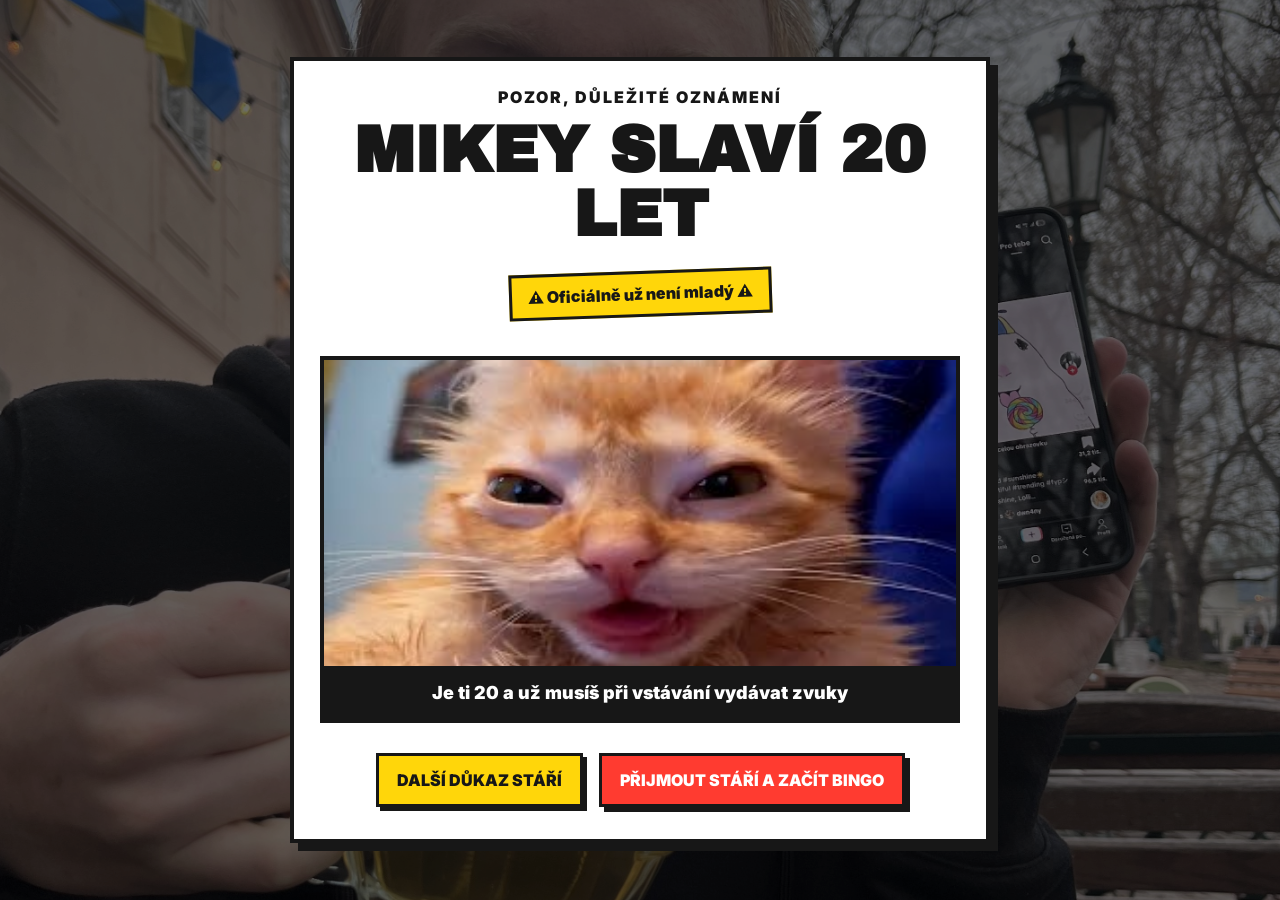
==== duchodseblizi/index.html @ 14c853f2 "Add files via upload" ====
<!DOCTYPE html>
<html lang="cs">
<head>
    <meta charset="UTF-8">

    <meta
        name="viewport"
        content="width=device-width, initial-scale=1.0"
    >

    <title>Old Man Bingo</title>

    <link rel="stylesheet" href="style.css">
</head>

<body>

    <!-- ÚVODNÍ OBRAZOVKA -->
    <main id="intro-screen" class="screen active">

        <section class="intro-card">

            <p class="small-title">
                POZOR, DŮLEŽITÉ OZNÁMENÍ
            </p>

            <h1>
                <span id="birthday-name">Mikey</span>
                slaví
                <span id="birthday-age">20</span>
                let
            </h1>

            <div class="age-warning">
                ⚠️ Oficiálně už není mladý ⚠️
            </div>

            <div class="meme-box">

                <img
                    id="intro-meme"
                    src="meme-1.jpg"
                    alt="Narozeninový meme"
                >

                <p id="meme-text">
                    Když ti je 20 a už musíš při vstávání vydávat zvuky.
                </p>

            </div>

            <button
                id="next-meme-button"
                class="secondary-button"
            >
                Další důkaz stáří
            </button>

            <button
                id="start-game-button"
                class="main-button"
            >
                Přijmout stáří a začít bingo
            </button>

        </section>

    </main>


    <!-- PRVNÍ ÚROVEŇ: MEME BINGO -->
    <main id="game-screen" class="screen">

        <section class="game-header">

            <div>

                <p class="small-title">
                    PRVNÍ ÚROVEŇ
                </p>

                <h2>
                    <span id="game-name">Mikey</span>'s Old Man Bingo
                </h2>

                <p>
                    Klikni na políčko pokaždý, když se daná věc stala.
                </p>

            </div>

            <button
                id="restart-button"
                class="secondary-button"
            >
                Nová karta
            </button>

        </section>

        <section
            id="bingo-board"
            class="bingo-board"
            aria-label="Meme bingo karta"
        ></section>

        <p id="game-status" class="game-status">
            Zatím žádný bingo. Mikey se musí víc snažit.
        </p>

    </main>


    <!-- VÝHERNÍ OKNO PRVNÍ ÚROVNĚ -->
    <div id="win-modal" class="modal">

        <div class="modal-content">

            <div class="winner-emoji">
                👴🎉
            </div>

            <p class="small-title">
                DŮCHOD POTVRZEN
            </p>

            <h2>BINGOOOOOOOOO!</h2>

            <p>
                Gratulujeme. Oficiálně jsi zestárl přímo před našima očima.
            </p>

            <button
                id="continue-button"
                class="main-button"
            >
                Pokračuj na pořádný bingo nebuď pussy
            </button>

            <button
                id="close-modal-button"
                class="secondary-button"
            >
                Sem pussy
            </button>

        </div>

    </div>


    <!-- DRUHÁ ÚROVEŇ: ČÍSELNÉ BINGO -->
    <main id="number-game-screen" class="screen">

        <section class="game-header number-game-header">

            <div>

                <p class="small-title">
                    DRUHÁ ÚROVEŇ
                </p>

                <h2>
                    Pořádný důchodcovský bingo
                </h2>

                <p>
                    Čísla se losují automaticky. Take your time, sice ho už moc nemáš, ale neva.
                </p>

            </div>

            <button
                id="new-number-card-button"
                class="secondary-button"
            >
                Nová hra
            </button>

        </section>


        <!-- HORNÍ PANEL LOSOVÁNÍ -->
        <section class="number-top-panel">

            <div class="current-number-box">

                <p class="number-panel-label">
                    PRÁVĚ VYLOSOVÁNO
                </p>

                <div id="current-number" class="current-number">
                    –
                </div>

            </div>


            <div class="countdown-box">

                <p class="number-panel-label">
                    DALŠÍ ČÍSLO ZA
                </p>

                <div id="countdown" class="countdown">
                    3
                </div>

                <button
                    id="pause-draw-button"
                    class="main-button"
                >
                    Spustit losování
                </button>

            </div>

        </section>


        <!-- HISTORIE ČÍSEL NAHOŘE -->
        <section class="drawn-numbers-section number-history-top">

            <h3>
                Vylosovaný čísla
            </h3>

            <div
                id="drawn-numbers"
                class="drawn-numbers"
            >
                Zatím nebylo vylosovaný žádný číslo.
            </div>

        </section>


        <!-- NADPISY B I N G O -->
        <div class="bingo-letters">

            <div>B</div>
            <div>I</div>
            <div>N</div>
            <div>G</div>
            <div>O</div>

        </div>


        <!-- ČÍSELNÁ KARTA -->
        <section
            id="number-bingo-board"
            class="bingo-board number-bingo-board"
            aria-label="Číselná bingo karta"
        ></section>


        <p id="number-game-status" class="game-status">
            Stiskni Spustit losování.
        </p>

    </main>


    <!-- VÝHERNÍ OKNO DRUHÉ ÚROVNĚ -->
    <div id="number-win-modal" class="modal">

        <div class="modal-content">

            <div class="winner-emoji">
                👴🏆
            </div>

            <p class="small-title">
                FINÁLNÍ DŮKAZ STÁŘÍ
            </p>

            <h2>BINGO!</h2>

            <p>
                Gratuluju úspěšně jsi dokončil důchodcovskej výcvik.
            </p>

            <button
                id="play-again-button"
                class="main-button"
            >
                Hrát znovu
            </button>

            <button
                id="close-number-modal-button"
                class="secondary-button"
            >
                Zavřít
            </button>

        </div>

    </div>


    <script src="data.js"></script>
    <script src="script.js"></script>

</body>
</html>
---- duchodseblizi/style.css ----
@import url(
    "https://fonts.googleapis.com/css2?family=Archivo+Black&family=Inter:wght@400;600;700;900&display=swap"
);

:root {
    --background: #f5f0df;
    --dark: #171717;
    --white: #ffffff;
    --red: #ff3b30;
    --yellow: #ffd60a;
    --green: #32d74b;
    --purple: #8e5cff;
    --blue: #4ca6ff;

    --border: 4px solid var(--dark);
    --shadow: 8px 8px 0 var(--dark);
}

* {
    box-sizing: border-box;
}

html {
    scroll-behavior: smooth;
}

body {
    margin: 0;
    min-height: 100vh;
    overflow-x: hidden;

    font-family: "Inter", sans-serif;
    color: var(--dark);

    background:
        radial-gradient(
            circle,
            rgba(0, 0, 0, 0.08) 1px,
            transparent 1px
        );

    background-color: var(--background);
    background-size: 18px 18px;
}

button {
    font: inherit;
}

button:disabled {
    cursor: not-allowed;
    opacity: 0.55;
}


/* OBRAZOVKY */

.screen {
    display: none;
    min-height: 100vh;
    padding: 24px;
}

.screen.active {
    display: flex;
}

#intro-screen {
    position: relative;
    justify-content: center;
    align-items: center;

    min-height: 100vh;
    overflow: hidden;

    background-color: var(--dark);
}

/* Úvodní fotka přes celou obrazovku */
#intro-screen::before {
    content: "";

    position: absolute;
    inset: 0;
    z-index: 1;

    background-image: url("background.jpeg");
    background-size: cover;
    background-position: center;
    background-repeat: no-repeat;

    animation: introPhoto 4s ease forwards;
}

/* Tmavá vrstva se objeví až před kartou */
#intro-screen::after {
    content: "";

    position: absolute;
    inset: 0;
    z-index: 2;

    background: rgba(0, 0, 0, 0);

    animation: introDarkness 1.2s ease 2.5s forwards;
}

/* Karta se zobrazí až po fotce */
#intro-screen .intro-card {
    position: relative;
    z-index: 3;

    opacity: 0;
    transform: translateY(25px) scale(0.97);

    animation: introCardAppear 0.9s ease 3.2s forwards;
}

#game-screen,
#number-game-screen {
    flex-direction: column;
    align-items: center;
    width: 100%;
}


/* TEXTY */

.small-title {
    margin: 0 0 12px;

    font-weight: 900;
    letter-spacing: 2px;
    text-transform: uppercase;
}

h1,
h2,
h3 {
    font-family: "Archivo Black", sans-serif;
    text-transform: uppercase;
}

h1,
h2 {
    margin: 0;
    line-height: 1;
}

h1 {
    font-size: clamp(38px, 7vw, 78px);
}

h2 {
    font-size: clamp(28px, 4vw, 48px);
}

h3 {
    margin-top: 0;
}


/* ÚVOD */

.intro-card {
    width: min(680px, 100%);
    padding: 32px;

    text-align: center;

    background: var(--white);
    border: var(--border);
    box-shadow: var(--shadow);
}

.age-warning {
    display: inline-block;

    margin: 24px 0;
    padding: 10px 16px;

    font-weight: 900;

    background: var(--yellow);
    border: 3px solid var(--dark);

    transform: rotate(-2deg);
}

.meme-box {
    margin: 15px 0 24px;

    background: var(--dark);
    border: var(--border);
}

.meme-box img {
    display: block;

    width: 100%;
    max-height: 340px;

    object-fit: cover;
}

.meme-box p {
    margin: 0;
    padding: 16px;

    color: var(--white);
    font-size: 18px;
    font-weight: 900;
}


/* TLAČÍTKA */

.main-button,
.secondary-button {
    cursor: pointer;

    padding: 14px 18px;
    margin: 6px;

    border: 3px solid var(--dark);

    font-weight: 900;
    text-transform: uppercase;

    transition:
        transform 0.15s ease,
        box-shadow 0.15s ease;
}

.main-button {
    color: var(--white);
    background: var(--red);
    box-shadow: 5px 5px 0 var(--dark);
}

.secondary-button {
    color: var(--dark);
    background: var(--yellow);
    box-shadow: 4px 4px 0 var(--dark);
}

.main-button:hover:not(:disabled),
.secondary-button:hover:not(:disabled) {
    transform: translate(3px, 3px);
    box-shadow: 1px 1px 0 var(--dark);
}


/* HLAVIČKA HRY */

.game-header {
    display: flex;
    justify-content: space-between;
    align-items: center;
    gap: 24px;

    width: min(820px, 100%);
    margin-bottom: 20px;
    padding: 20px;

    background: var(--white);
    border: var(--border);
    box-shadow: var(--shadow);
}

.game-header p:last-child {
    margin-bottom: 0;
}


/* PRVNÍ BINGO KARTA */

.bingo-board {
    display: grid;
    grid-template-columns: repeat(5, minmax(0, 1fr));
    gap: 6px;

    width: min(720px, 100%);
    padding: 8px;

    background: var(--dark);
    border: var(--border);
    box-shadow: var(--shadow);
}

.bingo-cell {
    cursor: pointer;

    min-width: 0;
    aspect-ratio: 1 / 1;
    padding: 7px;

    display: flex;
    justify-content: center;
    align-items: center;

    background: var(--white);
    color: var(--dark);

    border: 3px solid var(--dark);

    font-size: clamp(10px, 1.25vw, 15px);
    font-weight: 900;
    line-height: 1.15;

    overflow-wrap: anywhere;

    transition:
        transform 0.15s ease,
        background-color 0.15s ease,
        color 0.15s ease;
}

.bingo-cell:hover {
    transform: scale(1.03);
    background: #fff4b8;
}

.bingo-cell.selected {
    color: var(--white);
    background: var(--purple);
    text-decoration: line-through;
}

.bingo-cell.free-cell {
    color: var(--dark);
    background: var(--yellow);
    text-decoration: none;
}

.bingo-cell.winning-cell {
    color: var(--dark);
    background: var(--green);

    text-decoration: none;

    animation: winnerPulse 0.6s infinite alternate;
}

.game-status {
    width: min(820px, 100%);
    margin-top: 20px;
    padding: 16px;

    text-align: center;
    font-weight: 900;

    background: var(--yellow);
    border: var(--border);
    box-shadow: 5px 5px 0 var(--dark);
}


/* DRUHÁ ÚROVEŇ – JEDNODUŠŠÍ VZHLED */

#number-game-screen {
    padding-top: 18px;
    padding-bottom: 30px;
}

#number-game-screen .number-game-header {
    width: min(760px, 100%);
    margin-bottom: 14px;
    padding: 15px;

    border-width: 3px;
    box-shadow: 4px 4px 0 var(--dark);
}

#number-game-screen .number-game-header h2 {
    font-size: clamp(23px, 3vw, 34px);
}

#number-game-screen .number-game-header p {
    margin-top: 8px;
    font-size: 14px;
}


/* HORNÍ PANEL S LOSOVÁNÍM */

.number-top-panel {
    display: grid;
    grid-template-columns: 1fr 1fr;
    gap: 10px;

    width: min(560px, 100%);
    margin-bottom: 12px;
}

.current-number-box,
.countdown-box {
    padding: 12px;

    text-align: center;

    background: var(--white);
    border: 2px solid var(--dark);
}

.number-panel-label {
    margin: 0 0 7px;

    font-size: 11px;
    font-weight: 900;
    letter-spacing: 1px;
}

.current-number {
    display: flex;
    justify-content: center;
    align-items: center;

    min-height: 58px;

    font-family: "Archivo Black", sans-serif;
    font-size: clamp(28px, 5vw, 42px);

    color: var(--dark);
    background: transparent;

    border: 0;
    box-shadow: none;
    animation: none;
}

.countdown {
    margin-bottom: 6px;

    font-family: "Archivo Black", sans-serif;
    font-size: clamp(25px, 4vw, 36px);
}

.countdown-box .main-button {
    width: 100%;
    margin: 0;
    padding: 8px 10px;

    font-size: 11px;

    box-shadow: none;
}


/* HISTORIE ČÍSEL NAHOŘE */

.number-history-top {
    width: min(760px, 100%);
    margin: 0 0 13px;
    padding: 12px;

    background: var(--white);
    border: 2px solid var(--dark);
    box-shadow: none;
}

.number-history-top h3 {
    margin: 0 0 8px;
    font-size: 14px;
}

.drawn-numbers {
    display: flex;
    flex-wrap: wrap;
    gap: 5px;

    max-height: 68px;
    overflow-y: auto;
}

.drawn-number-item {
    display: inline-flex;
    justify-content: center;
    align-items: center;

    min-width: 42px;
    padding: 4px 6px;

    font-size: 10px;
    font-weight: 900;

    background: #f3f3f3;
    border: 1px solid var(--dark);
    box-shadow: none;
}


/* PÍSMENA BINGO */

.bingo-letters {
    display: grid;
    grid-template-columns: repeat(5, minmax(0, 1fr));
    gap: 3px;

    width: min(440px, 100%);
    margin-bottom: 3px;
}

.bingo-letters div {
    padding: 3px;

    text-align: center;

    font-family: "Archivo Black", sans-serif;
    font-size: clamp(17px, 3vw, 24px);

    background: var(--dark);
    color: var(--white);

    border: 0;
    box-shadow: none;
}


/* MALÁ ČÍSELNÁ KARTA */

.number-bingo-board {
    width: min(440px, 100%);
    gap: 3px;
    padding: 3px;

    margin-bottom: 0;

    border: 2px solid var(--dark);
    box-shadow: none;
}

.number-bingo-board .number-cell {
    min-width: 0;
    aspect-ratio: 1 / 0.62;
    padding: 2px;

    font-family: "Archivo Black", sans-serif;
    font-size: clamp(16px, 3vw, 24px);

    border: 0;

    transition:
        background-color 0.12s ease,
        color 0.12s ease;
}

.number-bingo-board .number-cell:hover {
    transform: none;
}

.number-bingo-board .number-cell.selected {
    color: var(--white);
    background: var(--blue);
    text-decoration: line-through;
}

.number-bingo-board .number-cell.free-cell {
    color: var(--dark);
    background: var(--yellow);
    text-decoration: none;

    font-size: clamp(8px, 1.5vw, 12px);
}

.number-bingo-board .number-cell.winning-cell {
    color: var(--dark);
    background: var(--green);

    animation: none;
}

.number-bingo-board .number-cell.wrong-cell {
    color: var(--white);
    background: var(--red);

    animation: wrongShake 0.25s linear 2;
}


/* STAV DRUHÉ HRY */

#number-game-screen .game-status {
    width: min(560px, 100%);
    margin-top: 12px;
    padding: 9px;

    font-size: 12px;

    border: 2px solid var(--dark);
    box-shadow: none;
}


/* MODÁLY */

.modal {
    position: fixed;
    inset: 0;
    z-index: 100;

    display: none;
    justify-content: center;
    align-items: center;

    padding: 20px;

    background: rgba(0, 0, 0, 0.75);
}

.modal.visible {
    display: flex;
}

.modal-content {
    width: min(500px, 100%);
    max-height: 90vh;
    overflow-y: auto;

    padding: 30px;

    text-align: center;

    background: var(--white);
    border: var(--border);
    box-shadow: 12px 12px 0 var(--yellow);

    animation: modalEnter 0.35s ease;
}

.modal-content p {
    font-size: 17px;
}

.winner-emoji {
    font-size: 70px;
}


/* KONFETY */

.confetti {
    position: fixed;
    top: -60px;
    z-index: 200;

    pointer-events: none;

    animation: confettiFall 3.5s linear forwards;
}


/* ANIMACE */

@keyframes modalEnter {
    from {
        transform: scale(0.6) rotate(-8deg);
        opacity: 0;
    }

    to {
        transform: scale(1) rotate(0);
        opacity: 1;
    }
}

@keyframes winnerPulse {
    from {
        transform: scale(1);
    }

    to {
        transform: scale(1.05);
    }
}

@keyframes wrongShake {
    0% {
        transform: translateX(0);
    }

    25% {
        transform: translateX(-5px);
    }

    50% {
        transform: translateX(5px);
    }

    75% {
        transform: translateX(-5px);
    }

    100% {
        transform: translateX(0);
    }
}

@keyframes confettiFall {
    from {
        transform: translateY(0) rotate(0deg);
    }

    to {
        transform: translateY(115vh) rotate(720deg);
    }
}
@keyframes introPhoto {
    0% {
        transform: scale(1);
        filter: brightness(1);
    }

    70% {
        transform: scale(1.04);
        filter: brightness(1);
    }

    100% {
        transform: scale(1.06);
        filter: brightness(0.65);
    }
}

@keyframes introDarkness {
    from {
        background: rgba(0, 0, 0, 0);
    }

    to {
        background: rgba(0, 0, 0, 0.35);
    }
}

@keyframes introCardAppear {
    from {
        opacity: 0;
        transform: translateY(25px) scale(0.97);
    }

    to {
        opacity: 1;
        transform: translateY(0) scale(1);
    }
}

/* TABLETY */

@media (max-width: 900px) {
    .screen {
        padding: 16px;
    }

    .game-header {
        width: min(720px, 100%);
    }

    .game-status {
        width: min(720px, 100%);
    }
}


/* TELEFONY */

@media (max-width: 700px) {
    .screen {
        min-height: 100svh;
        padding: 10px;
    }

    .intro-card {
        width: 100%;
        padding: 18px;

        box-shadow: 4px 4px 0 var(--dark);
    }

    h1 {
        font-size: clamp(34px, 12vw, 54px);
    }

    h2 {
        font-size: clamp(24px, 8vw, 36px);
    }

    .small-title {
        font-size: 12px;
        letter-spacing: 1.4px;
    }

    .meme-box img {
        max-height: 250px;
    }

    .meme-box p {
        padding: 12px;
        font-size: 14px;
    }

    .game-header {
        flex-direction: column;
        align-items: stretch;

        width: 100%;
        margin-bottom: 14px;
        padding: 14px;

        box-shadow: 4px 4px 0 var(--dark);
    }

    .game-header button {
        width: 100%;
        margin: 0;
    }

    .bingo-board {
        width: 100%;
        gap: 3px;
        padding: 4px;

        border-width: 3px;
        box-shadow: 3px 3px 0 var(--dark);
    }

    .bingo-cell {
        min-width: 0;
        padding: 3px;

        border-width: 2px;

        font-size: clamp(7px, 2.25vw, 10px);
        line-height: 1.05;
    }

    .game-status {
        width: 100%;
        margin-top: 14px;
        padding: 11px;

        font-size: 12px;

        box-shadow: 3px 3px 0 var(--dark);
    }

    .main-button,
    .secondary-button {
        width: 100%;
        margin: 4px 0;
        padding: 11px;

        font-size: 12px;
    }

    .modal {
        padding: 12px;
    }

    .modal-content {
        max-height: 90svh;
        padding: 20px;

        box-shadow: 6px 6px 0 var(--yellow);
    }

    .modal-content p {
        font-size: 15px;
    }

    .winner-emoji {
        font-size: 52px;
    }


    /* DRUHÁ ÚROVEŇ NA TELEFONU */

    #number-game-screen {
        padding: 7px;
    }

    #number-game-screen .number-game-header {
        padding: 10px;
        margin-bottom: 8px;

        border-width: 2px;
        box-shadow: none;
    }

    #number-game-screen .number-game-header h2 {
        font-size: 22px;
    }

    #number-game-screen .number-game-header p {
        font-size: 11px;
    }

    .number-top-panel {
        width: 100%;
        gap: 6px;
        margin-bottom: 7px;
    }

    .current-number-box,
    .countdown-box {
        padding: 7px;
    }

    .number-panel-label {
        margin-bottom: 3px;

        font-size: 8px;
        letter-spacing: 0.5px;
    }

    .current-number {
        min-height: 38px;

        font-size: 27px;
    }

    .countdown {
        margin-bottom: 4px;

        font-size: 23px;
    }

    .countdown-box .main-button {
        padding: 6px 4px;
        font-size: 8px;
    }

    .number-history-top {
        width: 100%;
        margin-bottom: 7px;
        padding: 7px;
    }

    .number-history-top h3 {
        margin-bottom: 5px;
        font-size: 11px;
    }

    .drawn-numbers {
        max-height: 48px;
        gap: 3px;
    }

    .drawn-number-item {
        min-width: 32px;
        padding: 3px 4px;

        font-size: 8px;
    }

    .bingo-letters {
        width: min(340px, 100%);
        gap: 2px;
        margin-bottom: 2px;
    }

    .bingo-letters div {
        padding: 2px;
        font-size: 17px;
    }

    .number-bingo-board {
        width: min(340px, 100%);
        gap: 2px;
        padding: 2px;

        border-width: 2px;
        box-shadow: none;
    }

    .number-bingo-board .number-cell {
        aspect-ratio: 1 / 0.58;
        padding: 1px;

        font-size: clamp(14px, 5vw, 20px);
    }

    .number-bingo-board .number-cell.free-cell {
        font-size: clamp(6px, 2vw, 9px);
    }

    #number-game-screen .game-status {
        width: 100%;
        margin-top: 7px;
        padding: 7px;

        font-size: 9px;
    }
}


/* MALÉ TELEFONY */

@media (max-width: 390px) {
    .screen {
        padding: 6px;
    }

    .intro-card {
        padding: 14px;
    }

    .bingo-board {
        gap: 2px;
        padding: 3px;
    }

    .bingo-cell {
        font-size: clamp(6px, 2.15vw, 9px);
    }

    #number-game-screen {
        padding: 4px;
    }

    #number-game-screen .number-game-header h2 {
        font-size: 19px;
    }

    .bingo-letters,
    .number-bingo-board {
        width: min(300px, 100%);
    }

    .number-bingo-board .number-cell {
        font-size: 15px;
    }
}
/* VĚTŠÍ ZOBRAZENÍ NA POČÍTAČI */

@media (min-width: 900px) and (min-height: 720px) {
    #intro-screen .intro-card {
        width: min(700px, 92vw);
        max-height: 96vh;
        padding: 26px;
    }

    #intro-screen h1 {
        font-size: clamp(42px, 5vw, 72px);
    }

    #intro-screen .meme-box img {
        height: clamp(220px, 34vh, 340px);
    }

    #game-screen .game-header {
        width: min(960px, 94vw);
        padding: 18px;
    }

    #game-screen .bingo-board {
        width: min(760px, 78vh, 92vw);
        max-height: none;
    }

    #game-screen .bingo-cell {
        font-size: clamp(10px, 1.15vw, 15px);
        padding: 6px;
    }

    #game-screen .game-status {
        width: min(960px, 94vw);
    }

    #number-game-screen .number-game-header {
        width: min(860px, 94vw);
        padding: 15px;
    }

    .number-top-panel {
        width: min(620px, 94vw);
    }

    .number-history-top {
        width: min(820px, 94vw);
    }

    .bingo-letters,
    .number-bingo-board {
        width: min(500px, 64vh, 90vw);
    }

    .number-bingo-board .number-cell {
        font-size: clamp(18px, 2vw, 28px);
    }

    #number-game-screen .game-status {
        width: min(700px, 94vw);
    }
}
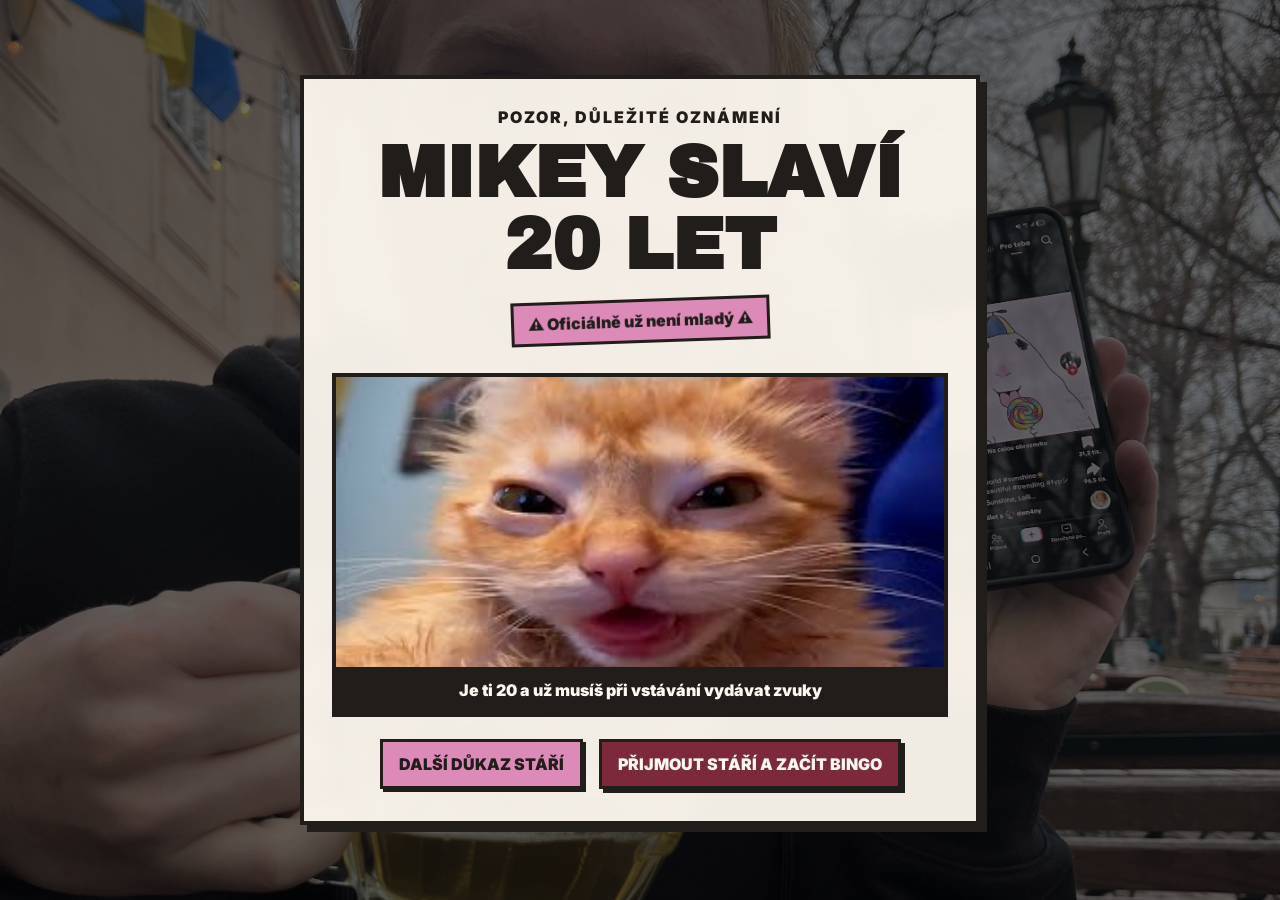
==== commit 7fbaacb3: "Add files via upload" ====
--- a/duchodseblizi/index.html
+++ b/duchodseblizi/index.html
@@ -44,31 +44,35 @@
                 >
 
                 <p id="meme-text">
-                    Když ti je 20 a už musíš při vstávání vydávat zvuky.
-                </p>
-
-            </div>
-
-            <button
-                id="next-meme-button"
-                class="secondary-button"
-            >
-                Další důkaz stáří
-            </button>
-
-            <button
-                id="start-game-button"
-                class="main-button"
-            >
-                Přijmout stáří a začít bingo
-            </button>
+                    Je ti 20 a už musíš při vstávání vydávat zvuky
+                </p>
+
+            </div>
+
+            <div class="intro-buttons">
+
+                <button
+                    id="next-meme-button"
+                    class="secondary-button"
+                >
+                    Další důkaz stáří
+                </button>
+
+                <button
+                    id="start-game-button"
+                    class="main-button"
+                >
+                    Přijmout stáří a začít bingo
+                </button>
+
+            </div>
 
         </section>
 
     </main>
 
 
-    <!-- PRVNÍ ÚROVEŇ: MEME BINGO -->
+    <!-- PRVNÍ ÚROVEŇ -->
     <main id="game-screen" class="screen">
 
         <section class="game-header">
@@ -97,6 +101,7 @@
             </button>
 
         </section>
+
 
         <section
             id="bingo-board"
@@ -104,6 +109,7 @@
             aria-label="Meme bingo karta"
         ></section>
 
+
         <p id="game-status" class="game-status">
             Zatím žádný bingo. Mikey se musí víc snažit.
         </p>
@@ -111,7 +117,7 @@
     </main>
 
 
-    <!-- VÝHERNÍ OKNO PRVNÍ ÚROVNĚ -->
+    <!-- VÝHRA PRVNÍ ÚROVNĚ -->
     <div id="win-modal" class="modal">
 
         <div class="modal-content">
@@ -149,7 +155,7 @@
     </div>
 
 
-    <!-- DRUHÁ ÚROVEŇ: ČÍSELNÉ BINGO -->
+    <!-- DRUHÁ ÚROVEŇ -->
     <main id="number-game-screen" class="screen">
 
         <section class="game-header number-game-header">
@@ -172,54 +178,65 @@
 
             <button
                 id="new-number-card-button"
-                class="secondary-button"
-            >
-                Nová hra
-            </button>
-
-        </section>
-
-
-        <!-- HORNÍ PANEL LOSOVÁNÍ -->
+                class="secondary-button small-reset-button"
+            >
+                ↻ Nová hra
+            </button>
+
+        </section>
+
+
+        <!-- HLAVNÍ START -->
         <section class="number-top-panel">
 
-            <div class="current-number-box">
-
-                <p class="number-panel-label">
-                    PRÁVĚ VYLOSOVÁNO
-                </p>
-
-                <div id="current-number" class="current-number">
-                    –
+        <button
+            id="pause-draw-button"
+            class="main-button big-start-button"
+            >
+            ▶ Začít losování
+        </button>
+
+
+            <div class="number-info-grid">
+
+                <div class="current-number-box">
+
+                    <p class="number-panel-label">
+                        PRÁVĚ VYLOSOVÁNO
+                    </p>
+
+                    <div
+                        id="current-number"
+                        class="current-number"
+                    >
+                        –
+                    </div>
+
                 </div>
 
-            </div>
-
-
-            <div class="countdown-box">
-
-                <p class="number-panel-label">
-                    DALŠÍ ČÍSLO ZA
-                </p>
-
-                <div id="countdown" class="countdown">
-                    3
+
+                <div class="countdown-box">
+
+                    <p class="number-panel-label">
+                        DALŠÍ ČÍSLO ZA
+                    </p>
+
+                    <div
+                        id="countdown"
+                        class="countdown"
+                    >
+                        8
+                    </div>
+
                 </div>
 
-                <button
-                    id="pause-draw-button"
-                    class="main-button"
-                >
-                    Spustit losování
-                </button>
-
-            </div>
-
-        </section>
-
-
-        <!-- HISTORIE ČÍSEL NAHOŘE -->
-        <section class="drawn-numbers-section number-history-top">
+            </div>
+
+        </section>
+
+
+        <!-- HISTORIE -->
+        <section class="number-history-top">
 
             <h3>
                 Vylosovaný čísla
@@ -235,7 +252,7 @@
         </section>
 
 
-        <!-- NADPISY B I N G O -->
+        <!-- B I N G O -->
         <div class="bingo-letters">
 
             <div>B</div>
@@ -256,13 +273,13 @@
 
 
         <p id="number-game-status" class="game-status">
-            Stiskni Spustit losování.
+            Klikni na „Pokračujem“ a přines mu radši pivko.
         </p>
 
     </main>
 
 
-    <!-- VÝHERNÍ OKNO DRUHÉ ÚROVNĚ -->
+    <!-- VÝHRA DRUHÉ ÚROVNĚ -->
     <div id="number-win-modal" class="modal">
 
         <div class="modal-content">
--- a/duchodseblizi/style.css
+++ b/duchodseblizi/style.css
@@ -3,17 +3,18 @@
 );
 
 :root {
-    --background: #f5f0df;
-    --dark: #171717;
-    --white: #ffffff;
-    --red: #ff3b30;
-    --yellow: #ffd60a;
-    --green: #32d74b;
-    --purple: #8e5cff;
-    --blue: #4ca6ff;
+    --background: #ebe2d3;
+    --dark: #201d1b;
+    --white: #fffaf2;
+
+    --red: #7d293c;
+    --pink: #dc8ab7;
+    --green: #65705c;
+    --purple: #866d69;
+    --blue: #5d7280;
 
     --border: 4px solid var(--dark);
-    --shadow: 8px 8px 0 var(--dark);
+    --shadow: 7px 7px 0 var(--dark);
 }
 
 * {
@@ -26,20 +27,24 @@
 
 body {
     margin: 0;
+
     min-height: 100vh;
+
     overflow-x: hidden;
 
     font-family: "Inter", sans-serif;
+
     color: var(--dark);
 
-    background:
+    background-color: var(--background);
+
+    background-image:
         radial-gradient(
             circle,
-            rgba(0, 0, 0, 0.08) 1px,
+            rgba(0, 0, 0, 0.075) 1px,
             transparent 1px
         );
 
-    background-color: var(--background);
     background-size: 18px 18px;
 }
 
@@ -47,225 +52,353 @@
     font: inherit;
 }
 
-button:disabled {
-    cursor: not-allowed;
-    opacity: 0.55;
-}
-
 
 /* OBRAZOVKY */
 
 .screen {
     display: none;
+
     min-height: 100vh;
-    padding: 24px;
+
+    padding: 20px;
 }
 
 .screen.active {
     display: flex;
-}
-
-#intro-screen {
-    position: relative;
-    justify-content: center;
-    align-items: center;
-
-    min-height: 100vh;
-    overflow: hidden;
-
-    background-color: var(--dark);
-}
-
-/* Úvodní fotka přes celou obrazovku */
-#intro-screen::before {
-    content: "";
-
-    position: absolute;
-    inset: 0;
-    z-index: 1;
-
-    background-image: url("background.jpeg");
-    background-size: cover;
-    background-position: center;
-    background-repeat: no-repeat;
-
-    animation: introPhoto 4s ease forwards;
-}
-
-/* Tmavá vrstva se objeví až před kartou */
-#intro-screen::after {
-    content: "";
-
-    position: absolute;
-    inset: 0;
-    z-index: 2;
-
-    background: rgba(0, 0, 0, 0);
-
-    animation: introDarkness 1.2s ease 2.5s forwards;
-}
-
-/* Karta se zobrazí až po fotce */
-#intro-screen .intro-card {
-    position: relative;
-    z-index: 3;
-
-    opacity: 0;
-    transform: translateY(25px) scale(0.97);
-
-    animation: introCardAppear 0.9s ease 3.2s forwards;
 }
 
 #game-screen,
 #number-game-screen {
     flex-direction: column;
     align-items: center;
+
     width: 100%;
 }
 
 
-/* TEXTY */
+/* INTRO */
+
+#intro-screen {
+    position: relative;
+
+    justify-content: center;
+    align-items: center;
+
+    min-height: 100vh;
+
+    overflow: hidden;
+
+    background: var(--dark);
+}
+
+#intro-screen::before {
+    content: "";
+
+    position: absolute;
+
+    inset: 0;
+
+    z-index: 1;
+
+    background-image:
+        url("background.jpeg");
+
+    background-size: cover;
+    background-position: center;
+    background-repeat: no-repeat;
+
+    animation:
+        introPhoto
+        4s
+        ease
+        forwards;
+}
+
+#intro-screen::after {
+    content: "";
+
+    position: absolute;
+
+    inset: 0;
+
+    z-index: 2;
+
+    background:
+        rgba(0, 0, 0, 0);
+
+    animation:
+        introDarkness
+        1.2s
+        ease
+        2.5s
+        forwards;
+}
+
+.intro-card {
+    position: relative;
+
+    z-index: 3;
+
+    width: min(680px, 94vw);
+
+    padding: 28px;
+
+    text-align: center;
+
+    background:
+        rgba(
+            255,
+            250,
+            242,
+            0.94
+        );
+
+    backdrop-filter:
+        blur(8px);
+
+    border: var(--border);
+
+    box-shadow:
+        var(--shadow);
+
+    opacity: 0;
+
+    transform:
+        translateY(25px)
+        scale(0.97);
+
+    animation:
+        introCardAppear
+        0.9s
+        ease
+        3.2s
+        forwards;
+}
 
 .small-title {
-    margin: 0 0 12px;
+    margin: 0 0 10px;
 
     font-weight: 900;
+
     letter-spacing: 2px;
+
     text-transform: uppercase;
 }
 
 h1,
 h2,
 h3 {
-    font-family: "Archivo Black", sans-serif;
-    text-transform: uppercase;
+    font-family:
+        "Archivo Black",
+        sans-serif;
+
+    text-transform:
+        uppercase;
 }
 
 h1,
 h2 {
     margin: 0;
+
     line-height: 1;
 }
 
 h1 {
-    font-size: clamp(38px, 7vw, 78px);
+    font-size:
+        clamp(
+            38px,
+            6vw,
+            72px
+        );
 }
 
 h2 {
-    font-size: clamp(28px, 4vw, 48px);
-}
-
-h3 {
-    margin-top: 0;
-}
-
-
-/* ÚVOD */
-
-.intro-card {
-    width: min(680px, 100%);
-    padding: 32px;
-
-    text-align: center;
-
-    background: var(--white);
-    border: var(--border);
-    box-shadow: var(--shadow);
+    font-size:
+        clamp(
+            25px,
+            3.5vw,
+            44px
+        );
 }
 
 .age-warning {
     display: inline-block;
 
-    margin: 24px 0;
-    padding: 10px 16px;
+    margin:
+        18px
+        0;
+
+    padding:
+        9px
+        14px;
 
     font-weight: 900;
 
-    background: var(--yellow);
-    border: 3px solid var(--dark);
-
-    transform: rotate(-2deg);
+    background:
+        var(--pink);
+
+    border:
+        3px
+        solid
+        var(--dark);
+
+    transform:
+        rotate(-2deg);
 }
 
 .meme-box {
-    margin: 15px 0 24px;
-
-    background: var(--dark);
-    border: var(--border);
+    margin:
+        12px
+        0
+        18px;
+
+    background:
+        var(--dark);
+
+    border:
+        var(--border);
 }
 
 .meme-box img {
     display: block;
 
     width: 100%;
-    max-height: 340px;
+
+    max-height: 290px;
 
     object-fit: cover;
 }
 
 .meme-box p {
     margin: 0;
-    padding: 16px;
-
-    color: var(--white);
-    font-size: 18px;
+
+    padding: 13px;
+
+    color:
+        var(--white);
+
+    font-size: 16px;
+
     font-weight: 900;
 }
 
-
-/* TLAČÍTKA */
+.intro-buttons {
+    display: flex;
+
+    justify-content: center;
+
+    flex-wrap: wrap;
+
+    gap: 8px;
+}
+
+
+/*  BUTTONS */
 
 .main-button,
 .secondary-button {
     cursor: pointer;
 
-    padding: 14px 18px;
-    margin: 6px;
-
-    border: 3px solid var(--dark);
+    padding:
+        12px
+        16px;
+
+    margin: 4px;
+
+    border:
+        3px
+        solid
+        var(--dark);
 
     font-weight: 900;
-    text-transform: uppercase;
+
+    text-transform:
+        uppercase;
 
     transition:
-        transform 0.15s ease,
-        box-shadow 0.15s ease;
+        transform
+        0.15s
+        ease,
+        box-shadow
+        0.15s
+        ease;
 }
 
 .main-button {
-    color: var(--white);
-    background: var(--red);
-    box-shadow: 5px 5px 0 var(--dark);
+    color:
+        var(--white);
+
+    background:
+        var(--red);
+
+    box-shadow:
+        4px
+        4px
+        0
+        var(--dark);
 }
 
 .secondary-button {
-    color: var(--dark);
-    background: var(--yellow);
-    box-shadow: 4px 4px 0 var(--dark);
-}
-
-.main-button:hover:not(:disabled),
-.secondary-button:hover:not(:disabled) {
-    transform: translate(3px, 3px);
-    box-shadow: 1px 1px 0 var(--dark);
-}
-
-
-/* HLAVIČKA HRY */
+    color:
+        var(--dark);
+
+    background:
+        var(--pink);
+
+    box-shadow:
+        3px
+        3px
+        0
+        var(--dark);
+}
+
+.main-button:hover,
+.secondary-button:hover {
+    transform:
+        translate(
+            2px,
+            2px
+        );
+
+    box-shadow:
+        1px
+        1px
+        0
+        var(--dark);
+}
+
+
+/* HEADER HRY */
 
 .game-header {
     display: flex;
-    justify-content: space-between;
+
+    justify-content:
+        space-between;
+
     align-items: center;
-    gap: 24px;
-
-    width: min(820px, 100%);
-    margin-bottom: 20px;
-    padding: 20px;
-
-    background: var(--white);
-    border: var(--border);
-    box-shadow: var(--shadow);
+
+    gap: 20px;
+
+    width:
+        min(
+            900px,
+            96vw
+        );
+
+    margin-bottom:
+        15px;
+
+    padding: 16px;
+
+    background:
+        var(--white);
+
+    border:
+        var(--border);
+
+    box-shadow:
+        var(--shadow);
 }
 
 .game-header p:last-child {
@@ -273,232 +406,399 @@
 }
 
 
-/* PRVNÍ BINGO KARTA */
+/* PRVNÍ BINGO */
 
 .bingo-board {
     display: grid;
-    grid-template-columns: repeat(5, minmax(0, 1fr));
-    gap: 6px;
-
-    width: min(720px, 100%);
-    padding: 8px;
-
-    background: var(--dark);
-    border: var(--border);
-    box-shadow: var(--shadow);
+
+    grid-template-columns:
+        repeat(
+            5,
+            minmax(
+                0,
+                1fr
+            )
+        );
+
+    gap: 5px;
+
+    width:
+        min(
+            690px,
+            92vw
+        );
+
+    padding: 6px;
+
+    background:
+        var(--dark);
+
+    border:
+        var(--border);
+
+    box-shadow:
+        var(--shadow);
 }
 
 .bingo-cell {
     cursor: pointer;
 
     min-width: 0;
-    aspect-ratio: 1 / 1;
-    padding: 7px;
+
+    aspect-ratio:
+        1 / 1;
+
+    padding: 6px;
 
     display: flex;
-    justify-content: center;
-    align-items: center;
-
-    background: var(--white);
-    color: var(--dark);
-
-    border: 3px solid var(--dark);
-
-    font-size: clamp(10px, 1.25vw, 15px);
+
+    justify-content:
+        center;
+
+    align-items:
+        center;
+
+    text-align: center;
+
+    color:
+        var(--dark);
+
+    background:
+        var(--white);
+
+    border:
+        2px
+        solid
+        var(--dark);
+
+    font-size:
+        clamp(
+            9px,
+            1.15vw,
+            14px
+        );
+
     font-weight: 900;
-    line-height: 1.15;
-
-    overflow-wrap: anywhere;
+
+    line-height: 1.12;
+
+    overflow-wrap:
+        anywhere;
 
     transition:
-        transform 0.15s ease,
-        background-color 0.15s ease,
-        color 0.15s ease;
+        background
+        0.15s
+        ease;
 }
 
 .bingo-cell:hover {
-    transform: scale(1.03);
-    background: #fff4b8;
+    background:
+        #eee2cd;
 }
 
 .bingo-cell.selected {
-    color: var(--white);
-    background: var(--purple);
-    text-decoration: line-through;
+    color:
+        var(--white);
+
+    background:
+        var(--purple);
+
+    text-decoration:
+        line-through;
 }
 
 .bingo-cell.free-cell {
-    color: var(--dark);
-    background: var(--yellow);
-    text-decoration: none;
+    color:
+        var(--dark);
+
+    background:
+        var(--pink);
+
+    text-decoration:
+        none;
 }
 
 .bingo-cell.winning-cell {
-    color: var(--dark);
-    background: var(--green);
-
-    text-decoration: none;
-
-    animation: winnerPulse 0.6s infinite alternate;
+    color:
+        var(--white);
+
+    background:
+        var(--green);
+
+    text-decoration:
+        none;
 }
 
 .game-status {
-    width: min(820px, 100%);
-    margin-top: 20px;
-    padding: 16px;
+    width:
+        min(
+            900px,
+            96vw
+        );
+
+    margin-top:
+        14px;
+
+    padding: 11px;
 
     text-align: center;
+
     font-weight: 900;
 
-    background: var(--yellow);
-    border: var(--border);
-    box-shadow: 5px 5px 0 var(--dark);
-}
-
-
-/* DRUHÁ ÚROVEŇ – JEDNODUŠŠÍ VZHLED */
+    background:
+        var(--pink);
+
+    border:
+        3px
+        solid
+        var(--dark);
+}
+
+
+/* DRUHÁ ÚROVEŇ */
 
 #number-game-screen {
-    padding-top: 18px;
-    padding-bottom: 30px;
-}
-
-#number-game-screen .number-game-header {
-    width: min(760px, 100%);
-    margin-bottom: 14px;
-    padding: 15px;
-
-    border-width: 3px;
-    box-shadow: 4px 4px 0 var(--dark);
-}
-
-#number-game-screen .number-game-header h2 {
-    font-size: clamp(23px, 3vw, 34px);
-}
-
-#number-game-screen .number-game-header p {
-    margin-top: 8px;
+    padding-top: 14px;
+}
+
+.number-game-header {
+    width:
+        min(
+            820px,
+            96vw
+        );
+
+    margin-bottom:
+        10px;
+
+    padding: 14px;
+
+    box-shadow:
+        4px
+        4px
+        0
+        var(--dark);
+}
+
+.number-game-header h2 {
+    font-size:
+        clamp(
+            22px,
+            3vw,
+            34px
+        );
+}
+
+.number-game-header p {
+    margin-top: 7px;
+
+    font-size: 13px;
+}
+
+.small-reset-button {
+    padding:
+        7px
+        10px;
+
+    font-size: 10px;
+
+    box-shadow: none;
+}
+
+
+/* HLAVNÍ START */
+
+.number-top-panel {
+    width:
+        min(
+            600px,
+            94vw
+        );
+
+    margin-bottom:
+        10px;
+}
+
+.big-start-button {
+    width: 100%;
+
+    margin:
+        0
+        0
+        8px;
+
+    padding:
+        14px;
+
     font-size: 14px;
 }
 
-
-/* HORNÍ PANEL S LOSOVÁNÍM */
-
-.number-top-panel {
+.number-info-grid {
     display: grid;
-    grid-template-columns: 1fr 1fr;
-    gap: 10px;
-
-    width: min(560px, 100%);
-    margin-bottom: 12px;
+
+    grid-template-columns:
+        1fr
+        1fr;
+
+    gap: 8px;
 }
 
 .current-number-box,
 .countdown-box {
-    padding: 12px;
+    padding: 10px;
 
     text-align: center;
 
-    background: var(--white);
-    border: 2px solid var(--dark);
+    background:
+        var(--white);
+
+    border:
+        2px
+        solid
+        var(--dark);
 }
 
 .number-panel-label {
-    margin: 0 0 7px;
-
-    font-size: 11px;
+    margin:
+        0
+        0
+        4px;
+
+    font-size: 9px;
+
     font-weight: 900;
-    letter-spacing: 1px;
+
+    letter-spacing:
+        1px;
 }
 
 .current-number {
+    min-height: 48px;
+
     display: flex;
-    justify-content: center;
-    align-items: center;
-
-    min-height: 58px;
-
-    font-family: "Archivo Black", sans-serif;
-    font-size: clamp(28px, 5vw, 42px);
-
-    color: var(--dark);
-    background: transparent;
-
-    border: 0;
-    box-shadow: none;
-    animation: none;
+
+    justify-content:
+        center;
+
+    align-items:
+        center;
+
+    font-family:
+        "Archivo Black",
+        sans-serif;
+
+    font-size:
+        clamp(
+            27px,
+            4vw,
+            38px
+        );
 }
 
 .countdown {
-    margin-bottom: 6px;
-
-    font-family: "Archivo Black", sans-serif;
-    font-size: clamp(25px, 4vw, 36px);
-}
-
-.countdown-box .main-button {
-    width: 100%;
-    margin: 0;
-    padding: 8px 10px;
-
-    font-size: 11px;
-
-    box-shadow: none;
-}
-
-
-/* HISTORIE ČÍSEL NAHOŘE */
+    font-family:
+        "Archivo Black",
+        sans-serif;
+
+    font-size:
+        clamp(
+            26px,
+            4vw,
+            36px
+        );
+}
+
+
+/* HISTORIE */
 
 .number-history-top {
-    width: min(760px, 100%);
-    margin: 0 0 13px;
-    padding: 12px;
-
-    background: var(--white);
-    border: 2px solid var(--dark);
-    box-shadow: none;
+    width:
+        min(
+            760px,
+            95vw
+        );
+
+    margin:
+        0
+        0
+        10px;
+
+    padding: 9px;
+
+    background:
+        var(--white);
+
+    border:
+        2px
+        solid
+        var(--dark);
 }
 
 .number-history-top h3 {
-    margin: 0 0 8px;
-    font-size: 14px;
+    margin:
+        0
+        0
+        6px;
+
+    font-size: 12px;
 }
 
 .drawn-numbers {
     display: flex;
+
     flex-wrap: wrap;
-    gap: 5px;
-
-    max-height: 68px;
+
+    gap: 4px;
+
+    max-height: 55px;
+
     overflow-y: auto;
 }
 
 .drawn-number-item {
-    display: inline-flex;
-    justify-content: center;
-    align-items: center;
-
-    min-width: 42px;
-    padding: 4px 6px;
-
-    font-size: 10px;
+    min-width: 36px;
+
+    padding:
+        3px
+        5px;
+
+    text-align: center;
+
+    font-size: 9px;
+
     font-weight: 900;
 
-    background: #f3f3f3;
-    border: 1px solid var(--dark);
-    box-shadow: none;
-}
-
-
-/* PÍSMENA BINGO */
+    background:
+        #eee4d5;
+
+    border:
+        1px
+        solid
+        var(--dark);
+}
+
+
+/* BINGO LETTERS */
 
 .bingo-letters {
     display: grid;
-    grid-template-columns: repeat(5, minmax(0, 1fr));
+
+    grid-template-columns:
+        repeat(
+            5,
+            1fr
+        );
+
     gap: 3px;
 
-    width: min(440px, 100%);
-    margin-bottom: 3px;
+    width:
+        min(
+            490px,
+            90vw
+        );
+
+    margin-bottom:
+        3px;
 }
 
 .bingo-letters div {
@@ -506,106 +806,121 @@
 
     text-align: center;
 
-    font-family: "Archivo Black", sans-serif;
-    font-size: clamp(17px, 3vw, 24px);
-
-    background: var(--dark);
-    color: var(--white);
+    color:
+        var(--white);
+
+    background:
+        var(--dark);
+
+    font-family:
+        "Archivo Black",
+        sans-serif;
+
+    font-size:
+        clamp(
+            18px,
+            2.8vw,
+            25px
+        );
+}
+
+
+/* NUMBER BOARD */
+
+.number-bingo-board {
+    width:
+        min(
+            490px,
+            90vw
+        );
+
+    gap: 3px;
+
+    padding: 3px;
+
+    box-shadow: none;
+}
+
+.number-bingo-board .number-cell {
+    aspect-ratio:
+        1 / 0.68;
+
+    padding: 2px;
 
     border: 0;
-    box-shadow: none;
-}
-
-
-/* MALÁ ČÍSELNÁ KARTA */
-
-.number-bingo-board {
-    width: min(440px, 100%);
-    gap: 3px;
-    padding: 3px;
-
-    margin-bottom: 0;
-
-    border: 2px solid var(--dark);
-    box-shadow: none;
-}
-
-.number-bingo-board .number-cell {
-    min-width: 0;
-    aspect-ratio: 1 / 0.62;
-    padding: 2px;
-
-    font-family: "Archivo Black", sans-serif;
-    font-size: clamp(16px, 3vw, 24px);
-
-    border: 0;
-
-    transition:
-        background-color 0.12s ease,
-        color 0.12s ease;
-}
-
-.number-bingo-board .number-cell:hover {
-    transform: none;
-}
-
-.number-bingo-board .number-cell.selected {
-    color: var(--white);
-    background: var(--blue);
-    text-decoration: line-through;
-}
-
-.number-bingo-board .number-cell.free-cell {
-    color: var(--dark);
-    background: var(--yellow);
-    text-decoration: none;
-
-    font-size: clamp(8px, 1.5vw, 12px);
-}
-
-.number-bingo-board .number-cell.winning-cell {
-    color: var(--dark);
-    background: var(--green);
-
-    animation: none;
-}
-
-.number-bingo-board .number-cell.wrong-cell {
-    color: var(--white);
-    background: var(--red);
-
-    animation: wrongShake 0.25s linear 2;
-}
-
-
-/* STAV DRUHÉ HRY */
-
-#number-game-screen .game-status {
-    width: min(560px, 100%);
-    margin-top: 12px;
-    padding: 9px;
-
-    font-size: 12px;
-
-    border: 2px solid var(--dark);
-    box-shadow: none;
-}
-
-
-/* MODÁLY */
+
+    font-family:
+        "Archivo Black",
+        sans-serif;
+
+    font-size:
+        clamp(
+            17px,
+            3vw,
+            25px
+        );
+}
+
+.number-cell.selected {
+    color:
+        var(--white);
+
+    background:
+        var(--blue);
+}
+
+.number-cell.free-cell {
+    color:
+        var(--dark);
+
+    background:
+        var(--pink);
+
+    font-size:
+        clamp(
+            7px,
+            1.5vw,
+            11px
+        );
+}
+
+.number-cell.wrong-cell {
+    color:
+        var(--white);
+
+    background:
+        var(--red);
+}
+
+
+/* =========================
+   MODÁLY
+   ========================= */
 
 .modal {
     position: fixed;
+
     inset: 0;
+
     z-index: 100;
 
     display: none;
-    justify-content: center;
-    align-items: center;
-
-    padding: 20px;
-
-    background: rgba(0, 0, 0, 0.75);
+
+    justify-content:
+        center;
+
+    align-items:
+        center;
+
+    padding: 15px;
+
+    background:
+        rgba(
+            0,
+            0,
+            0,
+            0.72
+        );
 }
 
 .modal.visible {
@@ -613,482 +928,415 @@
 }
 
 .modal-content {
-    width: min(500px, 100%);
-    max-height: 90vh;
-    overflow-y: auto;
-
-    padding: 30px;
-
-    text-align: center;
-
-    background: var(--white);
-    border: var(--border);
-    box-shadow: 12px 12px 0 var(--yellow);
-
-    animation: modalEnter 0.35s ease;
+    width:
+        min(
+            480px,
+            94vw
+        );
+
+    max-height:
+        90vh;
+
+    overflow-y:
+        auto;
+
+    padding: 25px;
+
+    text-align:
+        center;
+
+    background:
+        var(--white);
+
+    border:
+        var(--border);
+
+    box-shadow:
+        9px
+        9px
+        0
+        var(--pink);
 }
 
 .modal-content p {
-    font-size: 17px;
+    font-size: 16px;
 }
 
 .winner-emoji {
-    font-size: 70px;
-}
-
-
-/* KONFETY */
-
-.confetti {
-    position: fixed;
-    top: -60px;
-    z-index: 200;
-
-    pointer-events: none;
-
-    animation: confettiFall 3.5s linear forwards;
+    font-size: 58px;
 }
 
 
 /* ANIMACE */
 
-@keyframes modalEnter {
-    from {
-        transform: scale(0.6) rotate(-8deg);
-        opacity: 0;
-    }
-
-    to {
-        transform: scale(1) rotate(0);
-        opacity: 1;
-    }
-}
-
-@keyframes winnerPulse {
-    from {
-        transform: scale(1);
-    }
-
-    to {
-        transform: scale(1.05);
-    }
-}
-
-@keyframes wrongShake {
-    0% {
-        transform: translateX(0);
-    }
-
-    25% {
-        transform: translateX(-5px);
-    }
-
-    50% {
-        transform: translateX(5px);
-    }
-
-    75% {
-        transform: translateX(-5px);
-    }
-
-    100% {
-        transform: translateX(0);
-    }
-}
-
-@keyframes confettiFall {
-    from {
-        transform: translateY(0) rotate(0deg);
-    }
-
-    to {
-        transform: translateY(115vh) rotate(720deg);
-    }
-}
 @keyframes introPhoto {
     0% {
-        transform: scale(1);
-        filter: brightness(1);
+        transform:
+            scale(1);
+
+        filter:
+            brightness(1);
     }
 
     70% {
-        transform: scale(1.04);
-        filter: brightness(1);
+        transform:
+            scale(1.04);
+
+        filter:
+            brightness(1);
     }
 
     100% {
-        transform: scale(1.06);
-        filter: brightness(0.65);
+        transform:
+            scale(1.06);
+
+        filter:
+            brightness(0.65);
     }
 }
 
 @keyframes introDarkness {
     from {
-        background: rgba(0, 0, 0, 0);
+        background:
+            rgba(
+                0,
+                0,
+                0,
+                0
+            );
     }
 
     to {
-        background: rgba(0, 0, 0, 0.35);
+        background:
+            rgba(
+                0,
+                0,
+                0,
+                0.35
+            );
     }
 }
 
 @keyframes introCardAppear {
     from {
         opacity: 0;
-        transform: translateY(25px) scale(0.97);
+
+        transform:
+            translateY(25px)
+            scale(0.97);
     }
 
     to {
         opacity: 1;
-        transform: translateY(0) scale(1);
-    }
-}
-
-/* TABLETY */
-
-@media (max-width: 900px) {
+
+        transform:
+            translateY(0)
+            scale(1);
+    }
+}
+
+
+/* TABLET*/
+
+@media (max-width: 850px) {
+
     .screen {
-        padding: 16px;
+        padding: 12px;
     }
 
     .game-header {
-        width: min(720px, 100%);
-    }
-
-    .game-status {
-        width: min(720px, 100%);
-    }
-}
-
-
-/* TELEFONY */
-
-@media (max-width: 700px) {
+        width: 100%;
+    }
+
+    .bingo-board {
+        width:
+            min(
+                620px,
+                94vw
+            );
+    }
+}
+
+
+/*  TELEFON */
+
+@media (max-width: 600px) {
+
     .screen {
-        min-height: 100svh;
-        padding: 10px;
+        padding: 7px;
     }
 
     .intro-card {
-        width: 100%;
-        padding: 18px;
-
-        box-shadow: 4px 4px 0 var(--dark);
+        width: 96vw;
+
+        padding: 14px;
+
+        box-shadow:
+            4px
+            4px
+            0
+            var(--dark);
     }
 
     h1 {
-        font-size: clamp(34px, 12vw, 54px);
+        font-size:
+            clamp(
+                30px,
+                10vw,
+                45px
+            );
     }
 
     h2 {
-        font-size: clamp(24px, 8vw, 36px);
-    }
-
-    .small-title {
+        font-size:
+            clamp(
+                20px,
+                7vw,
+                30px
+            );
+    }
+
+    .age-warning {
+        margin:
+            10px
+            0;
+
+        padding:
+            7px
+            10px;
+
+        font-size:
+            11px;
+    }
+
+    .meme-box {
+        margin:
+            8px
+            0
+            12px;
+    }
+
+    .meme-box img {
+        max-height: 210px;
+    }
+
+    .meme-box p {
+        padding: 9px;
+
         font-size: 12px;
-        letter-spacing: 1.4px;
-    }
-
-    .meme-box img {
-        max-height: 250px;
-    }
-
-    .meme-box p {
-        padding: 12px;
-        font-size: 14px;
-    }
-
-    .game-header {
-        flex-direction: column;
-        align-items: stretch;
-
-        width: 100%;
-        margin-bottom: 14px;
-        padding: 14px;
-
-        box-shadow: 4px 4px 0 var(--dark);
-    }
-
-    .game-header button {
-        width: 100%;
-        margin: 0;
-    }
-
-    .bingo-board {
-        width: 100%;
+    }
+
+    .intro-buttons {
+        display: grid;
+
         gap: 3px;
-        padding: 4px;
-
-        border-width: 3px;
-        box-shadow: 3px 3px 0 var(--dark);
-    }
-
-    .bingo-cell {
-        min-width: 0;
-        padding: 3px;
-
-        border-width: 2px;
-
-        font-size: clamp(7px, 2.25vw, 10px);
-        line-height: 1.05;
-    }
-
-    .game-status {
-        width: 100%;
-        margin-top: 14px;
-        padding: 11px;
-
-        font-size: 12px;
-
-        box-shadow: 3px 3px 0 var(--dark);
     }
 
     .main-button,
     .secondary-button {
         width: 100%;
-        margin: 4px 0;
-        padding: 11px;
-
-        font-size: 12px;
-    }
-
-    .modal {
-        padding: 12px;
-    }
-
-    .modal-content {
-        max-height: 90svh;
-        padding: 20px;
-
-        box-shadow: 6px 6px 0 var(--yellow);
-    }
-
-    .modal-content p {
-        font-size: 15px;
-    }
-
-    .winner-emoji {
-        font-size: 52px;
-    }
-
-
-    /* DRUHÁ ÚROVEŇ NA TELEFONU */
+
+        margin:
+            2px
+            0;
+
+        padding:
+            9px
+            10px;
+
+        font-size: 10px;
+    }
+
+
+    /* PRVNÍ ÚROVEŇ */
+
+    .game-header {
+        display: grid;
+
+        gap: 8px;
+
+        margin-bottom: 8px;
+
+        padding: 9px;
+
+        box-shadow:
+            3px
+            3px
+            0
+            var(--dark);
+    }
+
+    .game-header h2 {
+        font-size:
+            clamp(
+                18px,
+                6vw,
+                26px
+            );
+    }
+
+    .game-header p {
+        font-size: 10px;
+    }
+
+    .bingo-board {
+        width: 96vw;
+
+        gap: 3px;
+
+        padding: 3px;
+
+        box-shadow:
+            3px
+            3px
+            0
+            var(--dark);
+    }
+
+    .bingo-cell {
+        padding: 2px;
+
+        border-width: 1px;
+
+        font-size:
+            clamp(
+                6px,
+                2vw,
+                9px
+            );
+
+        line-height: 1.05;
+    }
+
+    .game-status {
+        width: 100%;
+
+        margin-top: 8px;
+
+        padding: 7px;
+
+        font-size: 9px;
+    }
+
+
+    /* DRUHÁ ÚROVEŇ */
 
     #number-game-screen {
-        padding: 7px;
-    }
-
-    #number-game-screen .number-game-header {
-        padding: 10px;
-        margin-bottom: 8px;
-
-        border-width: 2px;
+        padding: 6px;
+    }
+
+    .number-game-header {
+        padding: 8px;
+
+        margin-bottom: 7px;
+
         box-shadow: none;
     }
 
-    #number-game-screen .number-game-header h2 {
-        font-size: 22px;
-    }
-
-    #number-game-screen .number-game-header p {
-        font-size: 11px;
+    .number-game-header h2 {
+        font-size:
+            clamp(
+                18px,
+                5.5vw,
+                23px
+            );
+    }
+
+    .number-game-header p {
+        font-size: 10px;
+    }
+
+    .small-reset-button {
+        font-size: 9px;
     }
 
     .number-top-panel {
         width: 100%;
-        gap: 6px;
-        margin-bottom: 7px;
+    }
+
+    .big-start-button {
+        padding: 11px;
+
+        font-size: 10px;
     }
 
     .current-number-box,
     .countdown-box {
-        padding: 7px;
-    }
-
-    .number-panel-label {
-        margin-bottom: 3px;
-
-        font-size: 8px;
-        letter-spacing: 0.5px;
+        padding: 6px;
     }
 
     .current-number {
-        min-height: 38px;
+        min-height: 36px;
 
         font-size: 27px;
     }
 
     .countdown {
-        margin-bottom: 4px;
-
-        font-size: 23px;
-    }
-
-    .countdown-box .main-button {
-        padding: 6px 4px;
-        font-size: 8px;
+        font-size: 26px;
     }
 
     .number-history-top {
         width: 100%;
-        margin-bottom: 7px;
-        padding: 7px;
-    }
-
-    .number-history-top h3 {
-        margin-bottom: 5px;
-        font-size: 11px;
+
+        padding: 6px;
     }
 
     .drawn-numbers {
-        max-height: 48px;
-        gap: 3px;
+        max-height: 42px;
     }
 
     .drawn-number-item {
-        min-width: 32px;
-        padding: 3px 4px;
+        min-width: 30px;
+
+        padding:
+            2px
+            4px;
 
         font-size: 8px;
-    }
-
-    .bingo-letters {
-        width: min(340px, 100%);
-        gap: 2px;
-        margin-bottom: 2px;
-    }
-
-    .bingo-letters div {
-        padding: 2px;
-        font-size: 17px;
-    }
-
-    .number-bingo-board {
-        width: min(340px, 100%);
-        gap: 2px;
-        padding: 2px;
-
-        border-width: 2px;
-        box-shadow: none;
-    }
-
-    .number-bingo-board .number-cell {
-        aspect-ratio: 1 / 0.58;
-        padding: 1px;
-
-        font-size: clamp(14px, 5vw, 20px);
-    }
-
-    .number-bingo-board .number-cell.free-cell {
-        font-size: clamp(6px, 2vw, 9px);
-    }
-
-    #number-game-screen .game-status {
-        width: 100%;
-        margin-top: 7px;
-        padding: 7px;
-
-        font-size: 9px;
-    }
-}
-
-
-/* MALÉ TELEFONY */
-
-@media (max-width: 390px) {
-    .screen {
-        padding: 6px;
-    }
-
-    .intro-card {
-        padding: 14px;
-    }
-
-    .bingo-board {
-        gap: 2px;
-        padding: 3px;
-    }
-
-    .bingo-cell {
-        font-size: clamp(6px, 2.15vw, 9px);
-    }
-
-    #number-game-screen {
-        padding: 4px;
-    }
-
-    #number-game-screen .number-game-header h2 {
-        font-size: 19px;
     }
 
     .bingo-letters,
     .number-bingo-board {
-        width: min(300px, 100%);
+        width:
+            min(
+                350px,
+                94vw
+            );
+    }
+
+    .bingo-letters div {
+        font-size: 17px;
+    }
+
+    .number-bingo-board .number-cell {
+        font-size:
+            clamp(
+                14px,
+                5vw,
+                20px
+            );
+    }
+}
+
+
+/*MALÝ TELEFON */
+
+@media (max-width: 380px) {
+
+    .intro-card {
+        padding: 10px;
+    }
+
+    .bingo-letters,
+    .number-bingo-board {
+        width:
+            min(
+                315px,
+                96vw
+            );
     }
 
     .number-bingo-board .number-cell {
         font-size: 15px;
     }
-}
-/* VĚTŠÍ ZOBRAZENÍ NA POČÍTAČI */
-
-@media (min-width: 900px) and (min-height: 720px) {
-    #intro-screen .intro-card {
-        width: min(700px, 92vw);
-        max-height: 96vh;
-        padding: 26px;
-    }
-
-    #intro-screen h1 {
-        font-size: clamp(42px, 5vw, 72px);
-    }
-
-    #intro-screen .meme-box img {
-        height: clamp(220px, 34vh, 340px);
-    }
-
-    #game-screen .game-header {
-        width: min(960px, 94vw);
-        padding: 18px;
-    }
-
-    #game-screen .bingo-board {
-        width: min(760px, 78vh, 92vw);
-        max-height: none;
-    }
-
-    #game-screen .bingo-cell {
-        font-size: clamp(10px, 1.15vw, 15px);
-        padding: 6px;
-    }
-
-    #game-screen .game-status {
-        width: min(960px, 94vw);
-    }
-
-    #number-game-screen .number-game-header {
-        width: min(860px, 94vw);
-        padding: 15px;
-    }
-
-    .number-top-panel {
-        width: min(620px, 94vw);
-    }
-
-    .number-history-top {
-        width: min(820px, 94vw);
-    }
-
-    .bingo-letters,
-    .number-bingo-board {
-        width: min(500px, 64vh, 90vw);
-    }
-
-    .number-bingo-board .number-cell {
-        font-size: clamp(18px, 2vw, 28px);
-    }
-
-    #number-game-screen .game-status {
-        width: min(700px, 94vw);
-    }
 }
